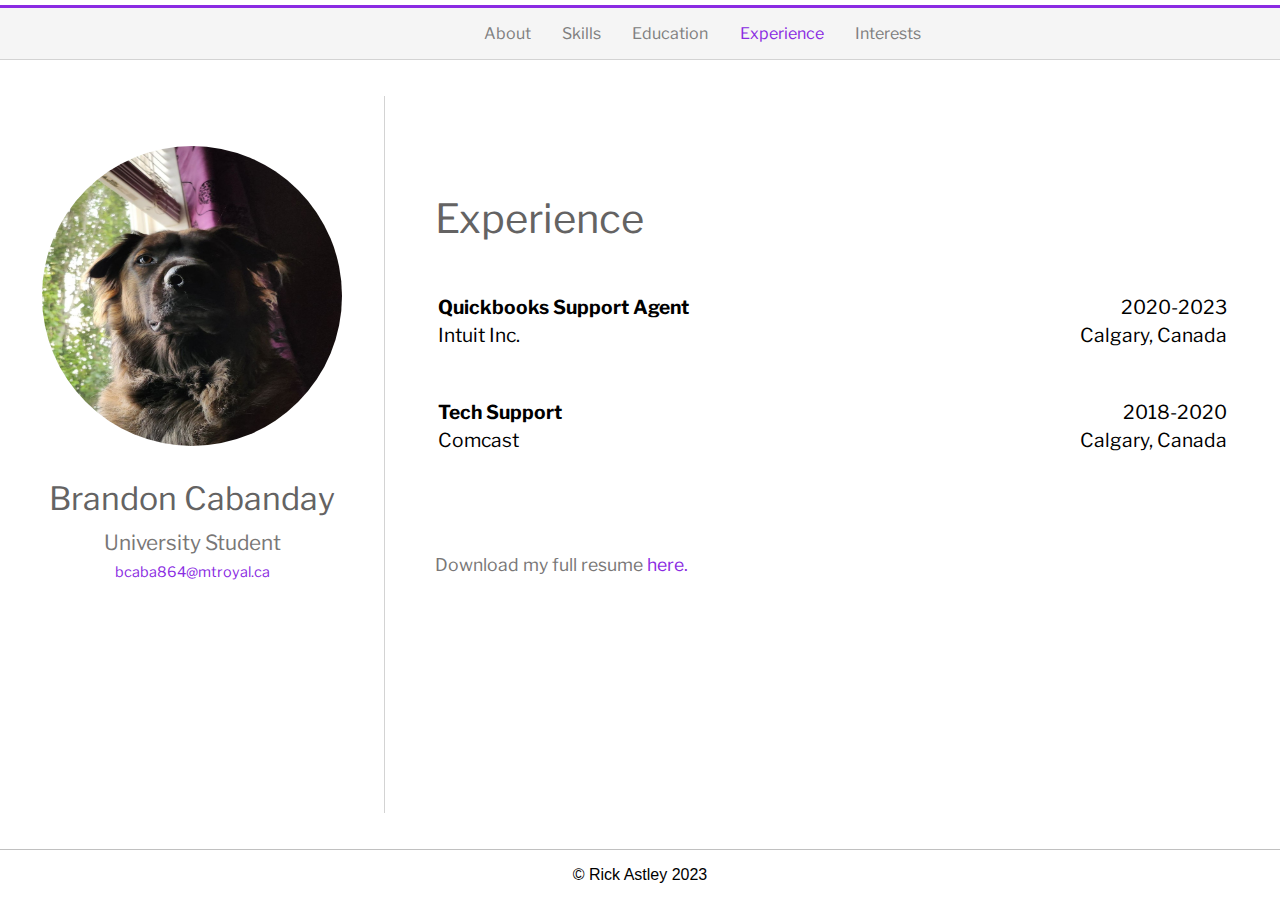
==== experience.html @ f6eb8fad "Add files via upload" ====
<!DOCTYPE html>
<html lang="en">
<head>
    <meta charset="UTF-8">
    <meta name="viewport" content="width=device-width, initial-scale=1.0">
    <title>Experience Section</title>
    <link rel="stylesheet" href="style.css">
    <link href='https://fonts.googleapis.com/css?family=Libre Franklin' rel='stylesheet'>
</head>

<body>
  <nav>
    <ul class="navbar">
        <li><a href="index.html">About</a></li>
        <li><a href="skills.html">Skills</a></li>
        <li><a href="education.html">Education</a></li>
        <li>Experience</li>
        <li><a href="interests.html">Interests</a></li>
    </ul>
  </nav>

    <main>
      <article class="photo">
        <img
        src="picture\Dog.jpg"
        alt="Dog"
        width="300" height="300"
        />
        <h1 class="photo-heading">Brandon Cabanday</h1>
        <p class="photo-text">University Student</p>
        <a href="mailto:bcaba864@mtroyal.ca">bcaba864@mtroyal.ca</a>
    </article>

    <article class="body">
        <h2 class="heading">Experience</h2>
        <table class="education-details">
            <tbody>
              <tr>
                <td class="left-aligned"><strong>Quickbooks Support Agent</strong></td>
                <td class="right-aligned">2020-2023</td>
              </tr>
              <tr>
                <td class="left-aligned top-aligned">Intuit Inc.</td>
                <td class="right-aligned top-aligned">Calgary, Canada</td>
              </tr>

              <tr>
                <td class="left-aligned"><strong>Tech Support</strong></td>
                <td class="right-aligned">2018-2020</td>
              </tr>
              <tr>
                <td class="left-aligned top-aligned">Comcast</td>
                <td class="right-aligned top-aligned">Calgary, Canada</td>
              </tr>
            </tbody>
        </table>
        <p class="endnote">
          Download my full resume <a href="https://s3.resume.io/cdn-cgi/image/width=544,height=480,fit=crop,gravity=top,quality=75,format=auto/uploads/local_template_image/image/389/persistent-resource/new-york-resume-templates.jpg">
        here.</a>
        </p>
    </article>
    </main>

    <footer>
      <p class="copyright">
        &copy; Rick Astley 2023
      </p>
  </footer>
</body>

</html>
---- style.css ----
body {
    margin: 0;
    background-color: white;
    display: flex;
    flex-direction: column;
    min-height: 100vh;
}

/* Nav bar */
nav {
    background-color: whitesmoke;
    border-top: medium solid blueviolet;
    border-bottom: thin solid lightgray   ;
    display: flex;
    justify-content: center;
    margin-top: 0.5vh;
    margin-bottom: 4vh;
}

nav > ul {
    display: flex;
    gap: 10%;
    list-style-type: none;
    padding: 0;
    font: 1em 'Libre Franklin';
}

 ul.navbar > li:not(a) {
    color: blueviolet;
}

ul.navbar > li > a {
    text-decoration: none;
    color: gray;
}

/* body */
main {
    display: flex;
    flex: 1;
    background-color: chocolate;
}

article.photo {
    display: flex;
    flex-direction: column;
    background-color: white;
    flex: 0 0 30vw;
    align-items: center;
    padding-top: 50px;
}

article.photo img {
    border-radius: 50%;
}

article.photo > h1 {
    font: 2em/2 'Libre Franklin';
    margin-bottom: -30px;
    color: rgb(100, 99, 99);
}

article.photo > p {
    font: 1.3em/2 'Libre Franklin';
    margin-bottom: -5px;
    color: rgb(121, 119, 119);
}

article.photo > a {
    font: 0.9em/2 'Libre Franklin';
    text-decoration: none;
    color: blueviolet;
}
article.body {
    flex: 1;
    background-color: white;
    border-left: thin solid lightgray;
    padding: 50px;
}

article.body > h2 {
    font: 2.5em/2 'Libre Franklin';
    color: rgb(100, 99, 99);    
}

article.body > p.text {
    font: 1.2em 'Libre Franklin';
    color: black;
}

article.body > p.endnote {
    font: 1.1em 'Libre Franklin';
    color: rgb(121, 119, 119);
    margin-top: 50px;
}

a {
    text-decoration: none;
    color: blueviolet;
}

article.body td {
    font: 1.2em 'Libre Franklin';
    color: black;
}

article.body > label {
    font: bold 1.2em 'Libre Franklin';
    color: black;    
}

progress#file {
    width: 100%;
    height: 5%;
}

table.education-details {
    width: 100%;
}

td.left-aligned {
    text-align: left;
}

td.right-aligned {
    text-align: right;
}

td.top-aligned {
    padding-bottom: 50px;
}

article.body > ul.interests-details > li {
    font: 1.2em 'Libre Franklin';
    color: black;
    list-style: none;
    background-image: url(https://media.tenor.com/qCo6SHEVdA0AAAAi/johnson-johnsonnle.gif);
    background-repeat: no-repeat;
    background-position: 0px;
    background-size: 20px;
    padding: 0 0 0 30px;
    margin: 15px 0 0 -45px;
}


/* footer */
footer {
    display: flex;
    background-color: white ;
    border-top: thin solid silver;
    justify-content: center;
    margin-top: 4vh;
}

p.copyright {
    font-family: "Gill Sans", sans-serif;
    color: black;
}

/* @media details */
@media only screen and (max-width: 800px) {
    main {
        flex-direction: column;
    }
}
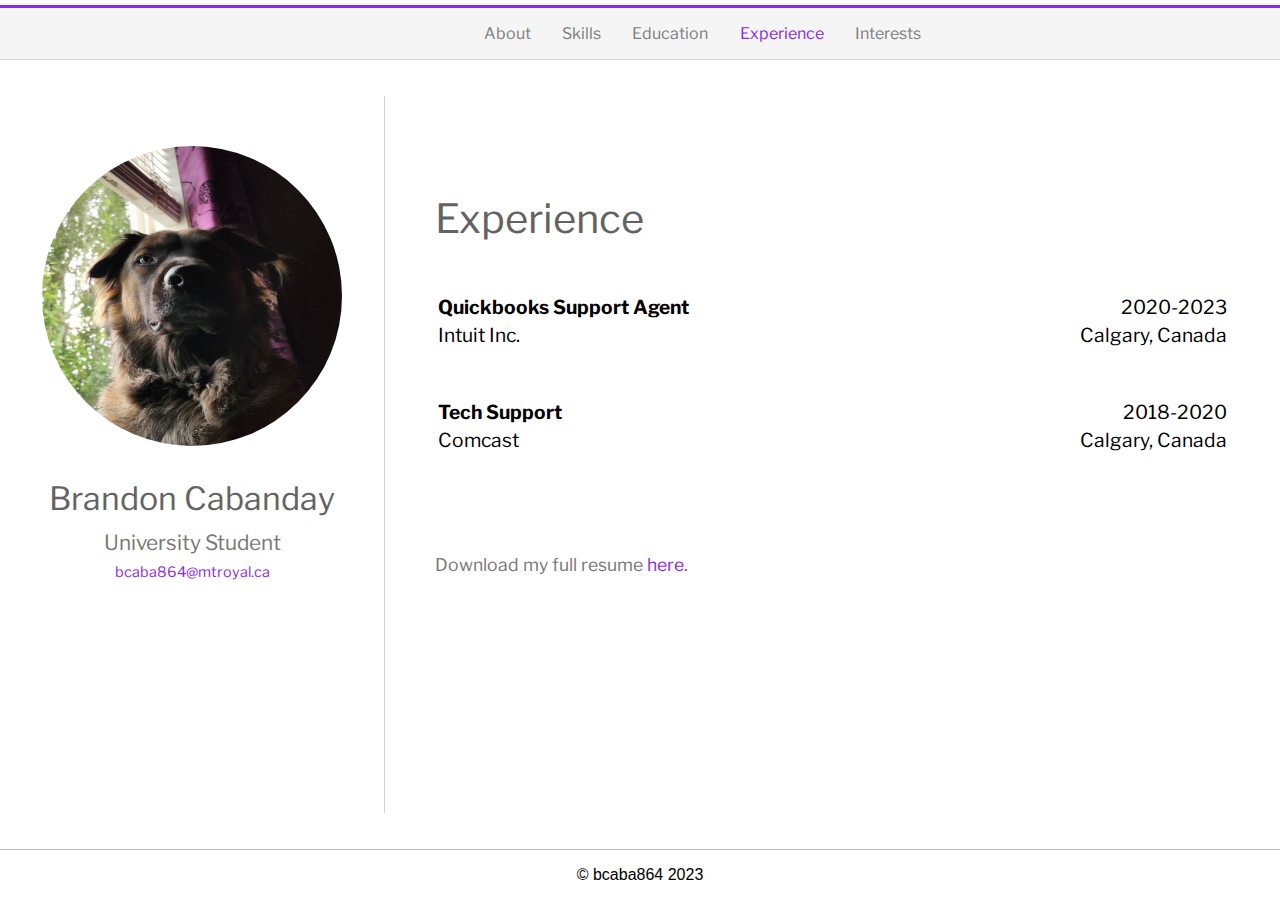
==== commit 539286f7: "Add files via upload" ====
--- a/experience.html
+++ b/experience.html
@@ -63,7 +63,7 @@
 
     <footer>
       <p class="copyright">
-        &copy; Rick Astley 2023
+        &copy; bcaba864 2023
       </p>
   </footer>
 </body>
--- a/style.css
+++ b/style.css
@@ -76,6 +76,7 @@
     background-color: white;
     border-left: thin solid lightgray;
     padding: 50px;
+    flex-wrap: wrap;
 }
 
 article.body > h2 {
@@ -111,7 +112,7 @@
 
 progress#file {
     width: 100%;
-    height: 5%;
+    height: 50px;
 }
 
 table.education-details {
